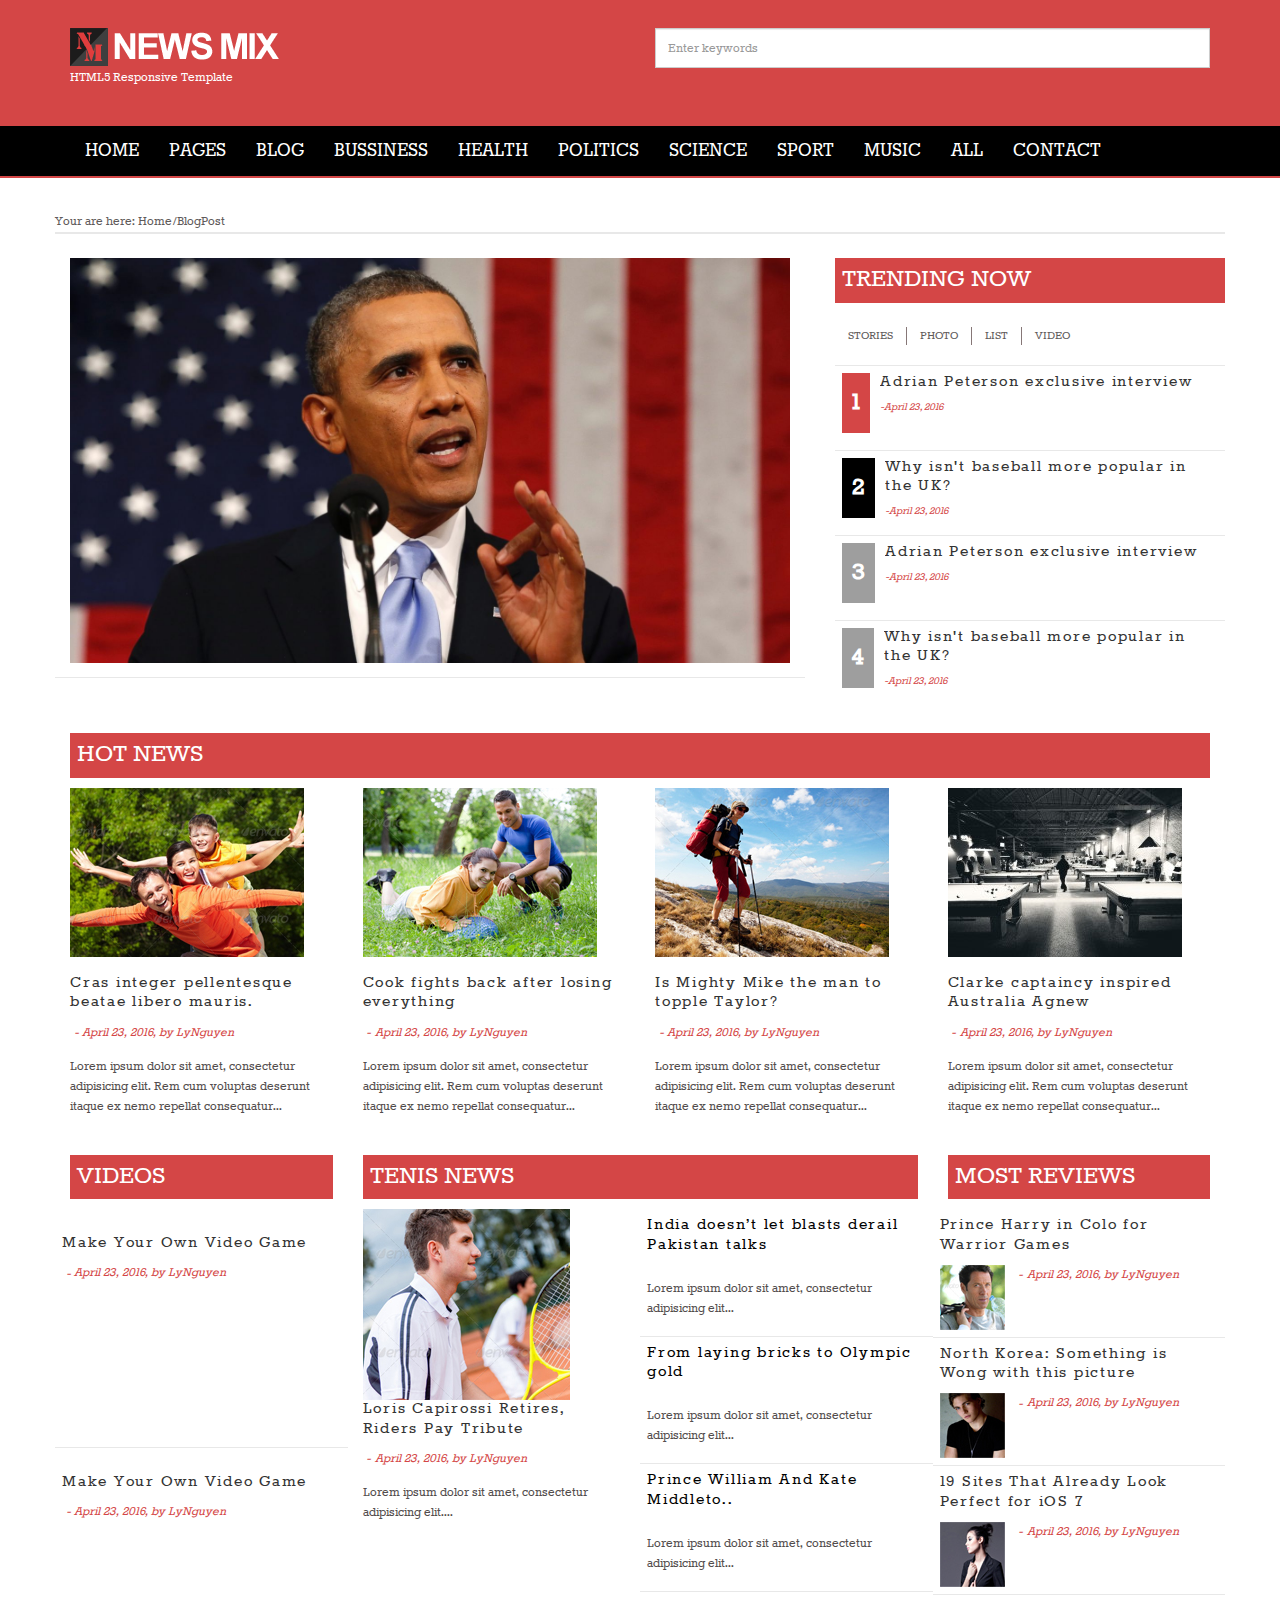
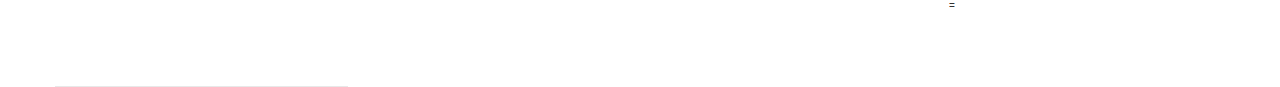
==== bootstrap/index.html @ d7aba9df "commit example demo work with bootstrap framework" ====
<!DOCTYPE html>
<html lang="">
	<head>
		<meta charset="utf-8">
		<meta http-equiv="X-UA-Compatible" content="IE=edge">
		<meta name="viewport" content="width=device-width, initial-scale=1">
		<title>Boostrap Template</title>
		<link rel="stylesheet" href="css/bootstrap.min.css">
		<link rel="stylesheet" href="css/custom.css">
	</head>
	<body>		
		<header>
			<!-- <div class="container-fluit">
				<div class="row menu-icon">
					<div class="col-md-8">
						<h4>Breaking news</h4>
						<p>Syrian prime minister defects, fighting goes on</p>
					</div>
					<div class="col-md-4">
						
					</div>
				</div>
			</div> -->
			<div class="container">
				<div class="row">
					<div class="col-md-6">
						<img src="images/logo.png" alt="">
						<p>HTML5 Responsive Template</p>
					</div>
					<div class="col-md-6">
						<input type="text" class="form-control" placeholder="Enter keywords" />
					</div>
				</div>
			</div>
		</header>
		<nav class="navbar navbar-default">
			<div class="container">
				<ul class="nav navbar-nav menu">
					<li><a href="#">Home</a></li>
					<li><a href="#">Pages</a></li>
					<li><a href="#">Blog</a></li>
					<li><a href="#">Bussiness</a></li>
					<li><a href="#">Health</a></li>
					<li><a href="#">Politics</a></li>
					<li><a href="#">Science</a></li>
					<li><a href="#">Sport</a></li>
					<li><a href="#">Music</a></li>
					<li><a href="#">All</a></li>
					<li><a href="#">Contact</a></li>
				</ul>
			</div>
		</nav>
		<section>
			<div class="container">
				<div class="row">
					<p class="tag">Your are here: Home/BlogPost</p>
					<div class="col-md-8 content">
						<div class="row">
							<div class="col-md-12">
								<img src="images/01.jpg" alt="BracObama" class="img-responsive">
							</div>
						</div>
						
					</div>
					<div class="col-md-4">
						<div class="row">
							<h3 class="title">Trending now</h3>
							<ul class="slide-bar">
								<li><a href="#">Stories</a></li>
								<li><a href="#">Photo</a></li>
								<li><a href="#">List</a></li>
								<li><a href="#">Video</a></li>
							</ul>
						</div>
						<div class="row catelog">
							<div class="col-md-12">
								<div class="media-left">
								    <p class="number first">1</p>
							  	</div>
							  	<div class="media-body">
							    	<h4 class="media-heading news">Adrian Peterson exclusive interview</h4>
							    	<small>April 23, 2016</small>
							  	</div>
						  	</div>
						  	<div class="col-md-12">
								<div class="media-left">
								    <p class="number second">2</p>
							  	</div>
							  	<div class="media-body">
							    	<h4 class="media-heading news">Why isn't baseball more popular in the UK?</h4>
							    	<small>April 23, 2016</small>
							  	</div>
						  	</div>
						  	<div class="col-md-12">
								<div class="media-left">
								    <p class="number third">3</p>
							  	</div>
							  	<div class="media-body">
							    	<h4 class="media-heading news">Adrian Peterson exclusive interview</h4>
							    	<small>April 23, 2016</small>
							  	</div>
						  	</div>
						  	<div class="col-md-12">
								<div class="media-left">
								    <p class="number four">4</p>
							  	</div>
							  	<div class="media-body">
							    	<h4 class="media-heading news">Why isn't baseball more popular in the UK?</h4>
							    	<small>April 23, 2016</small>
							  	</div>
						  	</div>
						</div>
					</div>
				</div>
			</div>
		</section>
		<section>
			<div class="container">
				<h3 class="title">Hot News</h3>
				<div class="row">
					<div class="col-sm-3">
						<a href="#"><img class="media-object img-responsive" src="images/03.jpg" alt="""></a>
						<h3 class="news">Cras integer pellentesque beatae libero mauris.</h3>				  
				    	<date>April 23, 2016, by LyNguyen</date>
				    	<p class="details">Lorem ipsum dolor sit amet, consectetur adipisicing elit. Rem cum voluptas deserunt itaque ex nemo repellat consequatur...</p>
					</div>
					<div class="col-sm-3">
						<a href="#"><img class="media-object img-responsive" src="images/04.jpg" alt="""></a>
						<h3 class="news">Cook fights back after losing everything</h3>				    	
				    	<date>April 23, 2016, by LyNguyen</date>
				    	<p class="details">Lorem ipsum dolor sit amet, consectetur adipisicing elit. Rem cum voluptas deserunt itaque ex nemo repellat consequatur...</p>
					</div>
					<div class="col-sm-3">
						<a href="#"><img class="media-object img-responsive" src="images/05.jpg" alt="""></a>
						<h3 class="news">Is Mighty Mike the man to topple Taylor?</h3>
				    	<date>April 23, 2016, by LyNguyen</date>
				    	<p class="details">Lorem ipsum dolor sit amet, consectetur adipisicing elit. Rem cum voluptas deserunt itaque ex nemo repellat consequatur...</p>
					</div>
					<div class="col-sm-3">
						<a href="#"><img class="media-object img-responsive" src="images/07.jpg" alt="""></a>
						<h3 class="news">Clarke captaincy inspired Australia Agnew</h3>				  
				    		<date>April 23, 2016, by LyNguyen</date>
				    	<p class="details">Lorem ipsum dolor sit amet, consectetur adipisicing elit. Rem cum voluptas deserunt itaque ex nemo repellat consequatur...</p>
					</div>
				</div>
			</div>
		</section>
		<section>
			<div class="container">
				<div class="row">
					<div class="col-sm-3">
						<h3 class="title">Videos</h3>
						<div class="row tenis">
							<div class="col-md-12">
								<h3 class="news">Make Your Own Video Game</h3>
								<date>April 23, 2016, by LyNguyen</date>
								<iframe width="262" height="150" src="https://www.youtube.com/embed/e-ORhEE9VVg" frameborder="0" allowfullscreen></iframe>
							</div>
							<div class="col-md-12">
								<h3 class="news">Make Your Own Video Game</h3>
								<date>April 23, 2016, by LyNguyen</date>
								<iframe width="262" height="150" src="https://www.youtube.com/embed/o1LjczYqck8?list=PL198A8D847CF81635" frameborder="0" allowfullscreen></iframe>
							</div>
						</div>
					</div>
					<div class="col-sm-6">
						<h3 class="title">Tenis news</h3>
						<div class="row">
							<div class="col-md-6">
								<a href=""><img src="images/06.jpg" alt=""></a>
								<h3 class="news tenis">Loris Capirossi Retires, Riders Pay Tribute</h3>
								<date>April 23, 2016, by LyNguyen</date>
				    			<p class="details">Lorem ipsum dolor sit amet, consectetur adipisicing elit....</p>
							</div>
							<div class="col-md-6">
								<div class="row tenis">
									<div class="col-md-12">
										<h3 class="news tenis"><a href="">India doesn’t let blasts derail Pakistan talks</a></h3>
								    	<p class="details">Lorem ipsum dolor sit amet, consectetur adipisicing elit...</p>
									</div>								  	
								    <div class="col-md-12">
								    	<h3 class="news tenis"><a href="">From laying bricks to Olympic gold</a></h3>
								    	<p class="details">Lorem ipsum dolor sit amet, consectetur adipisicing elit...</p>
								    </div>
								    <div class="col-md-12">
								    	<h3 class="news tenis"><a href="">Prince William And Kate Middleto..</a></h3>
								    	<p class="details">Lorem ipsum dolor sit amet, consectetur adipisicing elit...</p>								    	
								    </div>										  	
								</div>
							</div>
						</div>
					</div>
					<div class="col-sm-3">
						<h3 class="title">Most reviews</h3>
						<div class="row tenis">
							<div class="col-md-12">
								<h3 class="news tenis">Prince Harry in Colo for Warrior Games</h3>
								<div class="media-left">
								    <img src="images/08.jpg" alt="">
							  	</div>
							  	<div class="media-body">
							    	<date>April 23, 2016, by LyNguyen</date>
							  	</div>
						  	</div>
							<div class="col-md-12">
								<h3 class="news tenis">North Korea: Something is Wong with this picture</h3>
								<div class="media-left">
								    <img src="images/09.jpg" alt="">
							  	</div>
							  	<div class="media-body">
							    	<date>April 23, 2016, by LyNguyen</date>
							  	</div>
						  	</div>
							<div class="col-md-12">
								<h3 class="news tenis">19 Sites That Already Look Perfect for iOS 7</h3>
								<div class="media-left">
								    <img src="images/10.jpg" alt="">
							  	</div>
							  	<div class="media-body">
							    	<date>April 23, 2016, by LyNguyen</date>
							  	</div>
						  	</div>
						</div>
=					</div>
				</div>
			</div>
		</section>
	</body>
</html>
---- bootstrap/css/custom.css ----
body{
	background: #fff;
	font-family: Rokkitt-Regular;
}
@font-face{
	src: url('../fonts/Rokkitt-Regular.ttf');
	font-family: Rokkitt-Regular;
}	
header{
	background: #d44646;
	padding: 2em;
}
section{
	padding-top: 1em;
}
h3{
	font-size: 2em;
}
h3 a{
	text-decoration: none;
	color: #fff;
	text-transform: uppercase;
}
h3.news.tenis{
	margin-top: 0px;
}
h3.news.tenis a{
	text-transform: initial;
	text-decoration: none;
	color: #000;
}
h3.news.tenis a:hover{
	color:  #d44646;
}
h3 a:hover{
	color: #fff;
	text-decoration: none;
}
h3.title{
	background:  #d44646;
	color: #fff;
	text-transform: uppercase;
	padding: 0.25em;
	margin-top: 0.5em;
	margin-left: 0em;
}
p{
	color: #fff;
}
input.form-control{
	border-radius: 0px;
	height: 40px;
}
nav.navbar.navbar-default{
	background: #000;
	border: #000;
	border-radius: 0px;
	border-bottom: 2px solid #d44646;
}
.navbar-default .navbar-nav>li>a{
	color: #fff;
	text-transform: uppercase;
	font-size: 1.5em;
}
.navbar-default .navbar-nav>li>a:hover{
	color: #d44646;
	text-transform: uppercase;
}
ul.nav.navbar-nav.menu{
	text-align: center;
}
ul.slide-bar{
	padding: 1em 0 2em 0 ;
}
ul.slide-bar li:first-child{
	border: none;
}
ul.slide-bar li{
	float: left;
    list-style-type: none;
    padding: 0 1em 0 1em;
    border-left: 1px solid #867777;
    text-transform: uppercase;
    font-size: 13px;
    font-weight: 400;
}
ul.slide-bar li a{
	color: #5f5b5b;
}
ul.slide-bar li a:hover{
	color: #d44646;
	text-decoration: none;
}
p.tag{
	color: #5f5b5b;
	border-bottom: 2px solid rgba(158, 158, 158, 0.24);
}
p.number{
	/**/
	color: #fff;
	padding: 10px;
	font-weight: bold;
	font-size: 2em;
}
p.number.first{
	background: #d44646;
}
p.number.second{
	background: #000;
}
p.number.third,p.number.four{
	background: #9E9E9E;
}
h4.media-heading.news {
    font-size: 1.25em;
    letter-spacing: 0.1em;
}
.media-body small::before{
	content: "-";
	color: #d44646;
}
.media-body small{
	color: #d44646;
	font-style: italic;
}
.row.catelog >.col-md-12{
	border-top: 1px solid rgba(158, 158, 158, 0.24);
	padding: 0.5em;
}
.col-md-8.content > .row{
	border-bottom: 1px solid rgba(158, 158, 158, 0.24);
	padding: 1em 0 1em 0;
	width: 100%;
}
h3.news{
	font-size: 1.25em;
    letter-spacing: 0.1em;
    margin-top: 1em;
}
h3.heading{
	font-size: 1.5em;
    letter-spacing: 0.1em;
    margin-top: 0.25em;
    /*padding-top: 1em;*/
}
span.caption{
	text-transform: uppercase;
}
date::before{
	content: "-";
	color: #d44646;
	padding: 0.25em;
}
date{
	color: #d44646;
	font-style: italic;
}
p.details{
	color: #524d4d;
    font-size: 1em;
    padding-top: 1em;
}
.row.tenis >.col-md-12{
	border-bottom: 1px solid rgba(158, 158, 158, 0.24);
	padding: 0.5em;
}
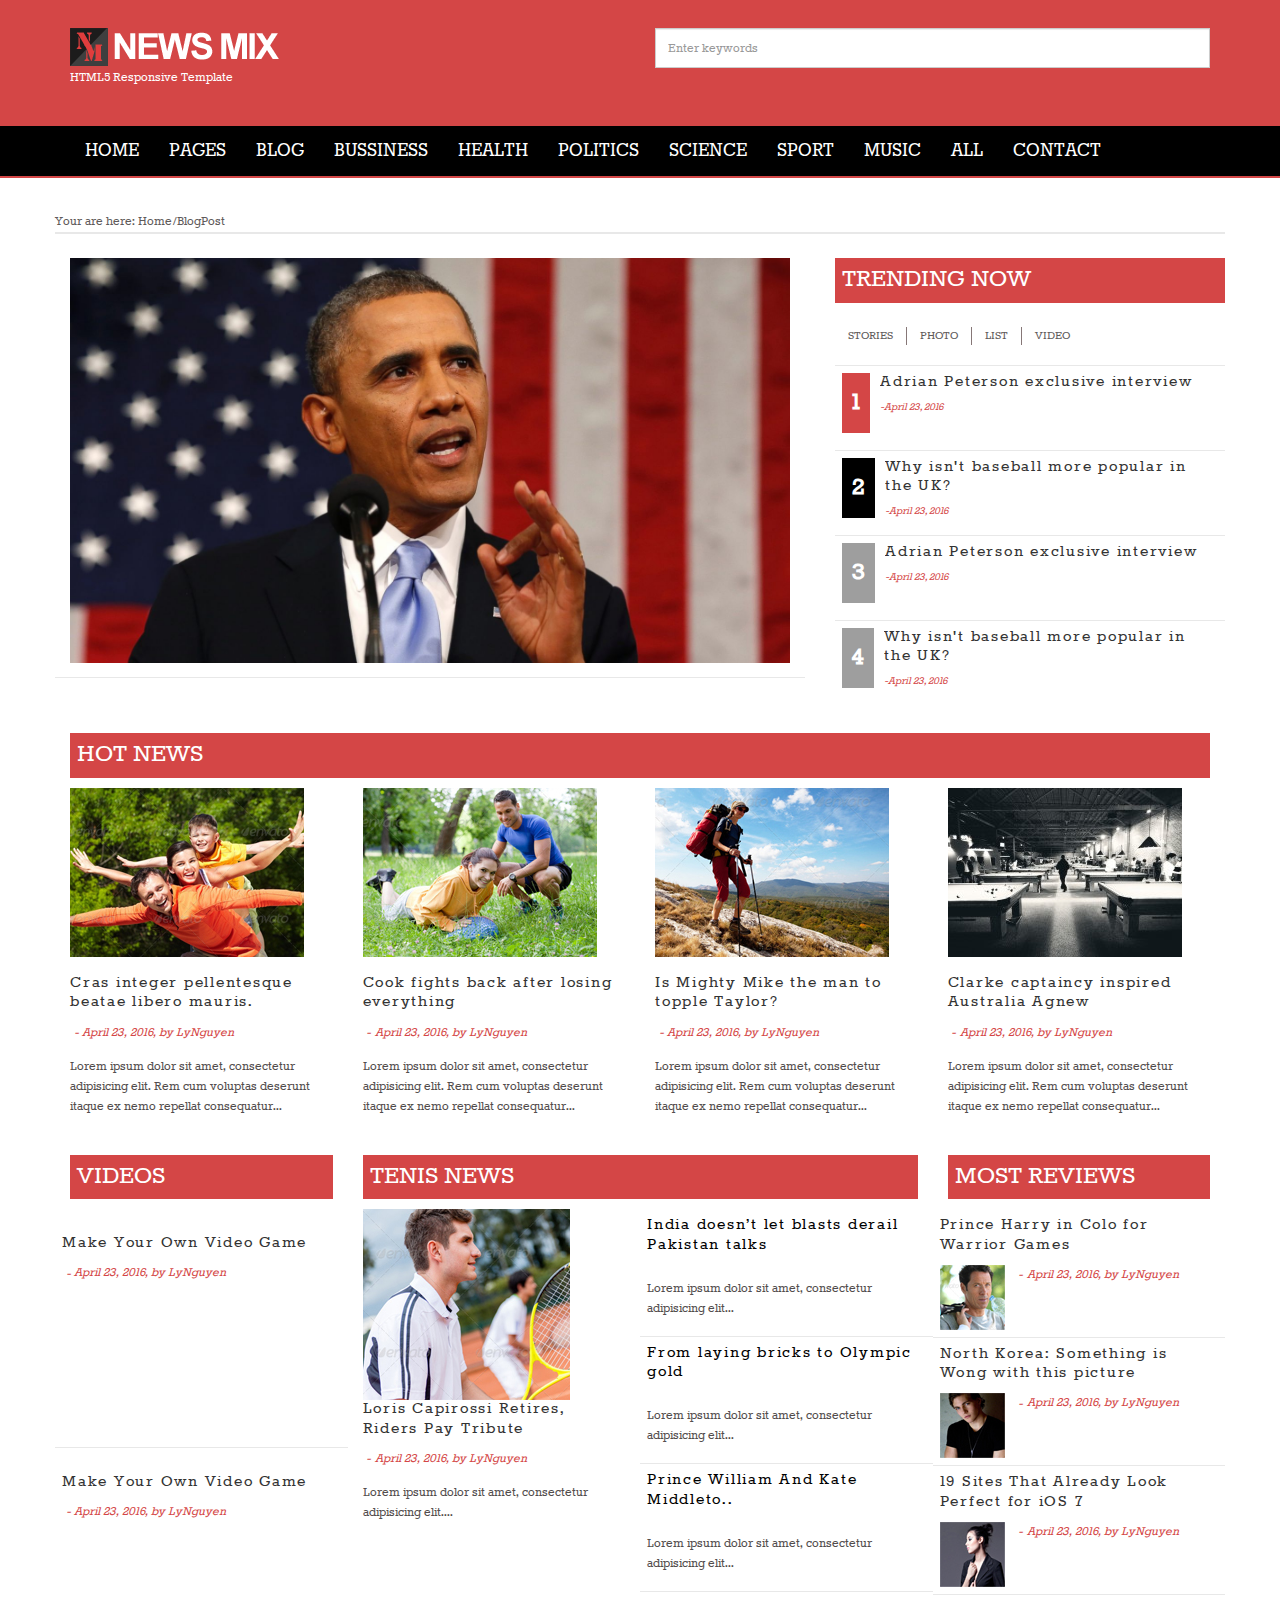
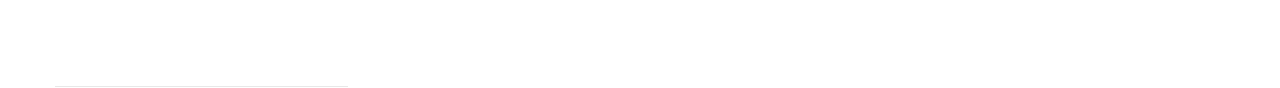
==== commit a9f7a3c7: "Bootstrap example demo" ====
--- a/bootstrap/index.html
+++ b/bootstrap/index.html
@@ -221,9 +221,24 @@
 							  	</div>
 						  	</div>
 						</div>
-=					</div>
+					</div>
 				</div>
 			</div>
 		</section>
+		<footer>
+			<div class="container">
+				<div class="row">
+					<div class="col-md-3">
+						
+					</div>
+					<div class="col-md-6">
+						
+					</div>
+					<div class="col-md-3">
+						
+					</div>
+				</div>
+			</div>
+		</footer>
 	</body>
 </html>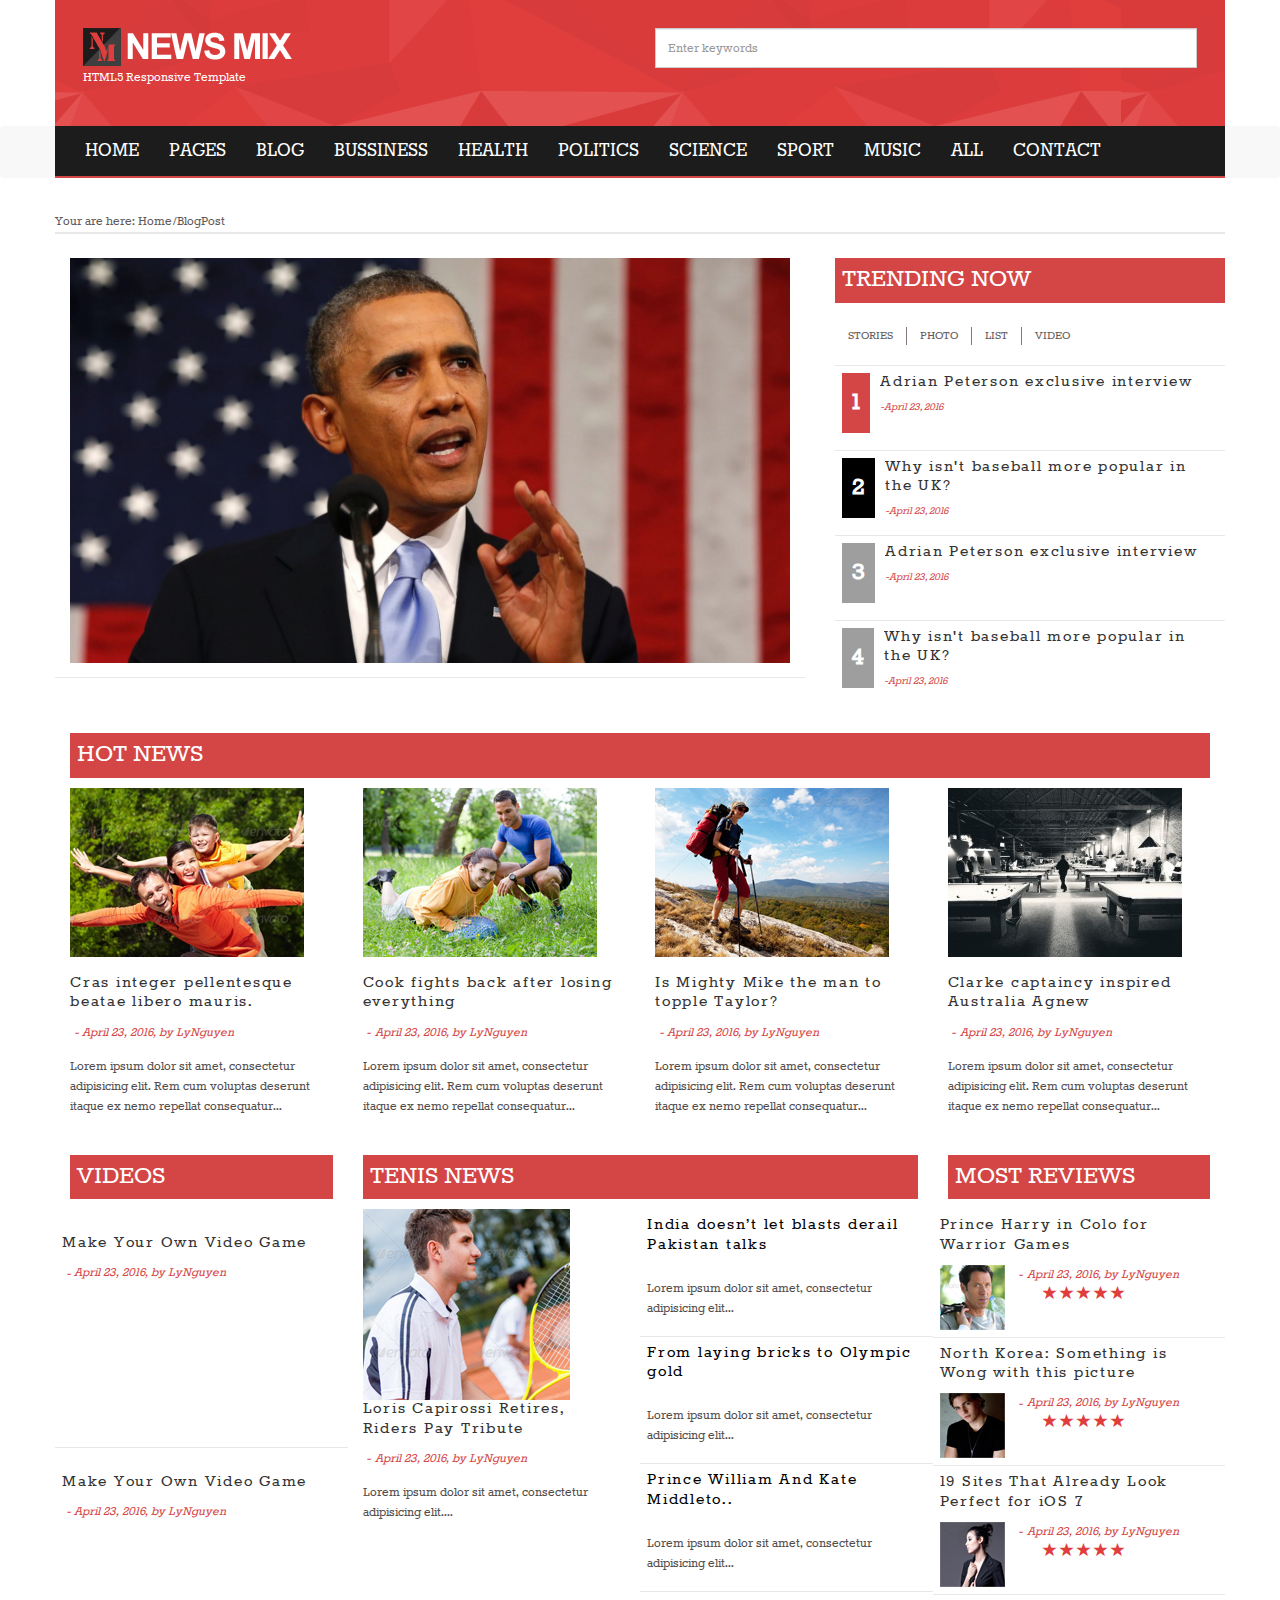
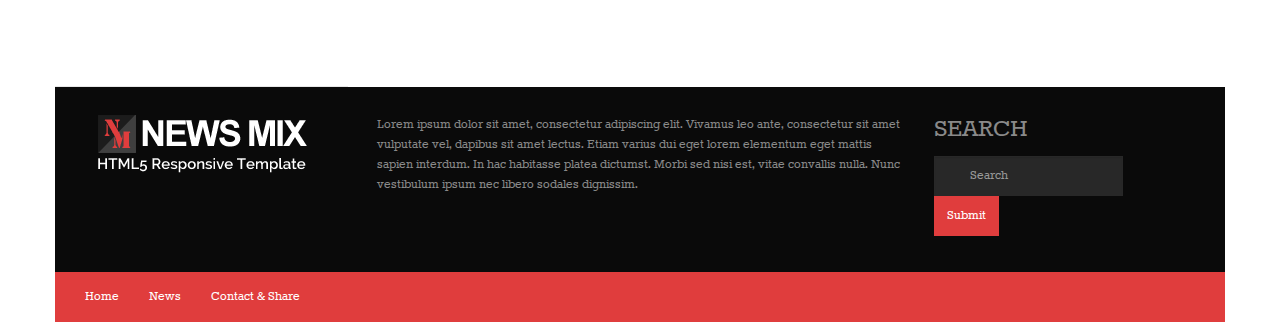
==== commit f432849d: "update source" ====
--- a/bootstrap/index.html
+++ b/bootstrap/index.html
@@ -10,17 +10,6 @@
 	</head>
 	<body>		
 		<header>
-			<!-- <div class="container-fluit">
-				<div class="row menu-icon">
-					<div class="col-md-8">
-						<h4>Breaking news</h4>
-						<p>Syrian prime minister defects, fighting goes on</p>
-					</div>
-					<div class="col-md-4">
-						
-					</div>
-				</div>
-			</div> -->
 			<div class="container">
 				<div class="row">
 					<div class="col-md-6">
@@ -200,6 +189,13 @@
 							  	</div>
 							  	<div class="media-body">
 							    	<date>April 23, 2016, by LyNguyen</date>
+							    	<div class="star">
+							    		<span class="glyphicon glyphicon-star" aria-hidden="true"></span>
+							    		<span class="glyphicon glyphicon-star" aria-hidden="true"></span>
+							    		<span class="glyphicon glyphicon-star" aria-hidden="true"></span>
+							    		<span class="glyphicon glyphicon-star" aria-hidden="true"></span>
+							    		<span class="glyphicon glyphicon-star" aria-hidden="true"></span>
+							    	</div> 
 							  	</div>
 						  	</div>
 							<div class="col-md-12">
@@ -209,6 +205,13 @@
 							  	</div>
 							  	<div class="media-body">
 							    	<date>April 23, 2016, by LyNguyen</date>
+							    	<div class="star">
+							    		<span class="glyphicon glyphicon-star" aria-hidden="true"></span>
+							    		<span class="glyphicon glyphicon-star" aria-hidden="true"></span>
+							    		<span class="glyphicon glyphicon-star" aria-hidden="true"></span>
+							    		<span class="glyphicon glyphicon-star" aria-hidden="true"></span>
+							    		<span class="glyphicon glyphicon-star" aria-hidden="true"></span>
+							    	</div> 
 							  	</div>
 						  	</div>
 							<div class="col-md-12">
@@ -218,6 +221,13 @@
 							  	</div>
 							  	<div class="media-body">
 							    	<date>April 23, 2016, by LyNguyen</date>
+							    	<div class="star">
+							    		<span class="glyphicon glyphicon-star" aria-hidden="true"></span>
+							    		<span class="glyphicon glyphicon-star" aria-hidden="true"></span>
+							    		<span class="glyphicon glyphicon-star" aria-hidden="true"></span>
+							    		<span class="glyphicon glyphicon-star" aria-hidden="true"></span>
+							    		<span class="glyphicon glyphicon-star" aria-hidden="true"></span>
+							    	</div> 
 							  	</div>
 						  	</div>
 						</div>
@@ -227,15 +237,32 @@
 		</section>
 		<footer>
 			<div class="container">
-				<div class="row">
+				<div class="row foot">
 					<div class="col-md-3">
-						
+						<img src="images/logo-foot.png" alt="" class="img-responsive">
 					</div>
 					<div class="col-md-6">
-						
+						<p>	Lorem ipsum dolor sit amet, consectetur adipiscing elit. Vivamus leo ante, consectetur sit amet vulputate vel, dapibus sit amet lectus. Etiam varius dui eget lorem elementum eget mattis sapien interdum. In hac habitasse platea dictumst. Morbi sed nisi est, vitae convallis nulla. Nunc vestibulum ipsum nec libero sodales dignissim.</p>
 					</div>
 					<div class="col-md-3">
-						
+						<h3>Search</h3>
+						<form class="navbar-form">
+					        <div class="form-group">
+					          <input type="text" class="form-control" placeholder="Search">
+					        </div>
+					        <button type="submit" class="btn btn-default">Submit</button>
+					    </form>
+					</div>
+				</div>
+				<div class="row foot-nav">
+					<div class="col-md-12">
+						<nav>
+							<ul class="nav navbar-nav">
+								<li><a href="">Home</a></li>
+								<li><a href="">News</a></li>
+								<li><a href="">Contact & Share</a></li>
+							</ul>
+						</nav>
 					</div>
 				</div>
 			</div>
--- a/bootstrap/css/custom.css
+++ b/bootstrap/css/custom.css
@@ -6,12 +6,17 @@
 	src: url('../fonts/Rokkitt-Regular.ttf');
 	font-family: Rokkitt-Regular;
 }	
-header{
-	background: #d44646;
+header .container{
+	/*background: #d44646;*/
+	background:url(../images/bg.png) repeat-x 0 0 #e03d3d;
 	padding: 2em;
 }
 section{
 	padding-top: 1em;
+}
+footer .container>.row.foot{
+	background: #0a0a0a;
+	padding: 2em;
 }
 h3{
 	font-size: 2em;
@@ -52,8 +57,10 @@
 	height: 40px;
 }
 nav.navbar.navbar-default{
-	background: #000;
-	border: #000;
+	border: transparent;
+}
+nav.navbar.navbar-default .container{
+	background: #1c1c1c;
 	border-radius: 0px;
 	border-bottom: 2px solid #d44646;
 }
@@ -163,4 +170,48 @@
 .row.tenis >.col-md-12{
 	border-bottom: 1px solid rgba(158, 158, 158, 0.24);
 	padding: 0.5em;
-}+}
+footer p{
+	color: #898989;
+}
+footer h3{
+	color: #898989;
+	margin-top: 0em;
+	text-transform: uppercase;
+}
+footer form.navbar-form{
+	padding: 0em;
+}
+footer input[type="text"]{
+	background: #282828;
+	border-color: #282828;
+	padding: 0px 35px;
+	width: 100%;
+}
+footer button.btn-default{
+	background: #e03d3d;
+	border-color: #e03d3d;
+	border-radius: 0px;
+	color: #fff;
+	height: 40px;
+}
+.row.foot-nav{
+	background: #e03d3d;
+}
+.row.foot-nav ul>li>a{
+	color: #fff;
+}
+.row.foot-nav ul>li>a:hover{
+	color: #000;
+	background: transparent;
+}
+.star{
+	padding-left: 2em;
+	color: #e03d3d;	
+}
+/*.star.glyphicon.glyphicon-star{
+	color: #e03d3d;
+}
+.star.glyphicon.glyphicon-star::first-child{
+	color: rgba(224, 61, 61, 0.45);
+}*/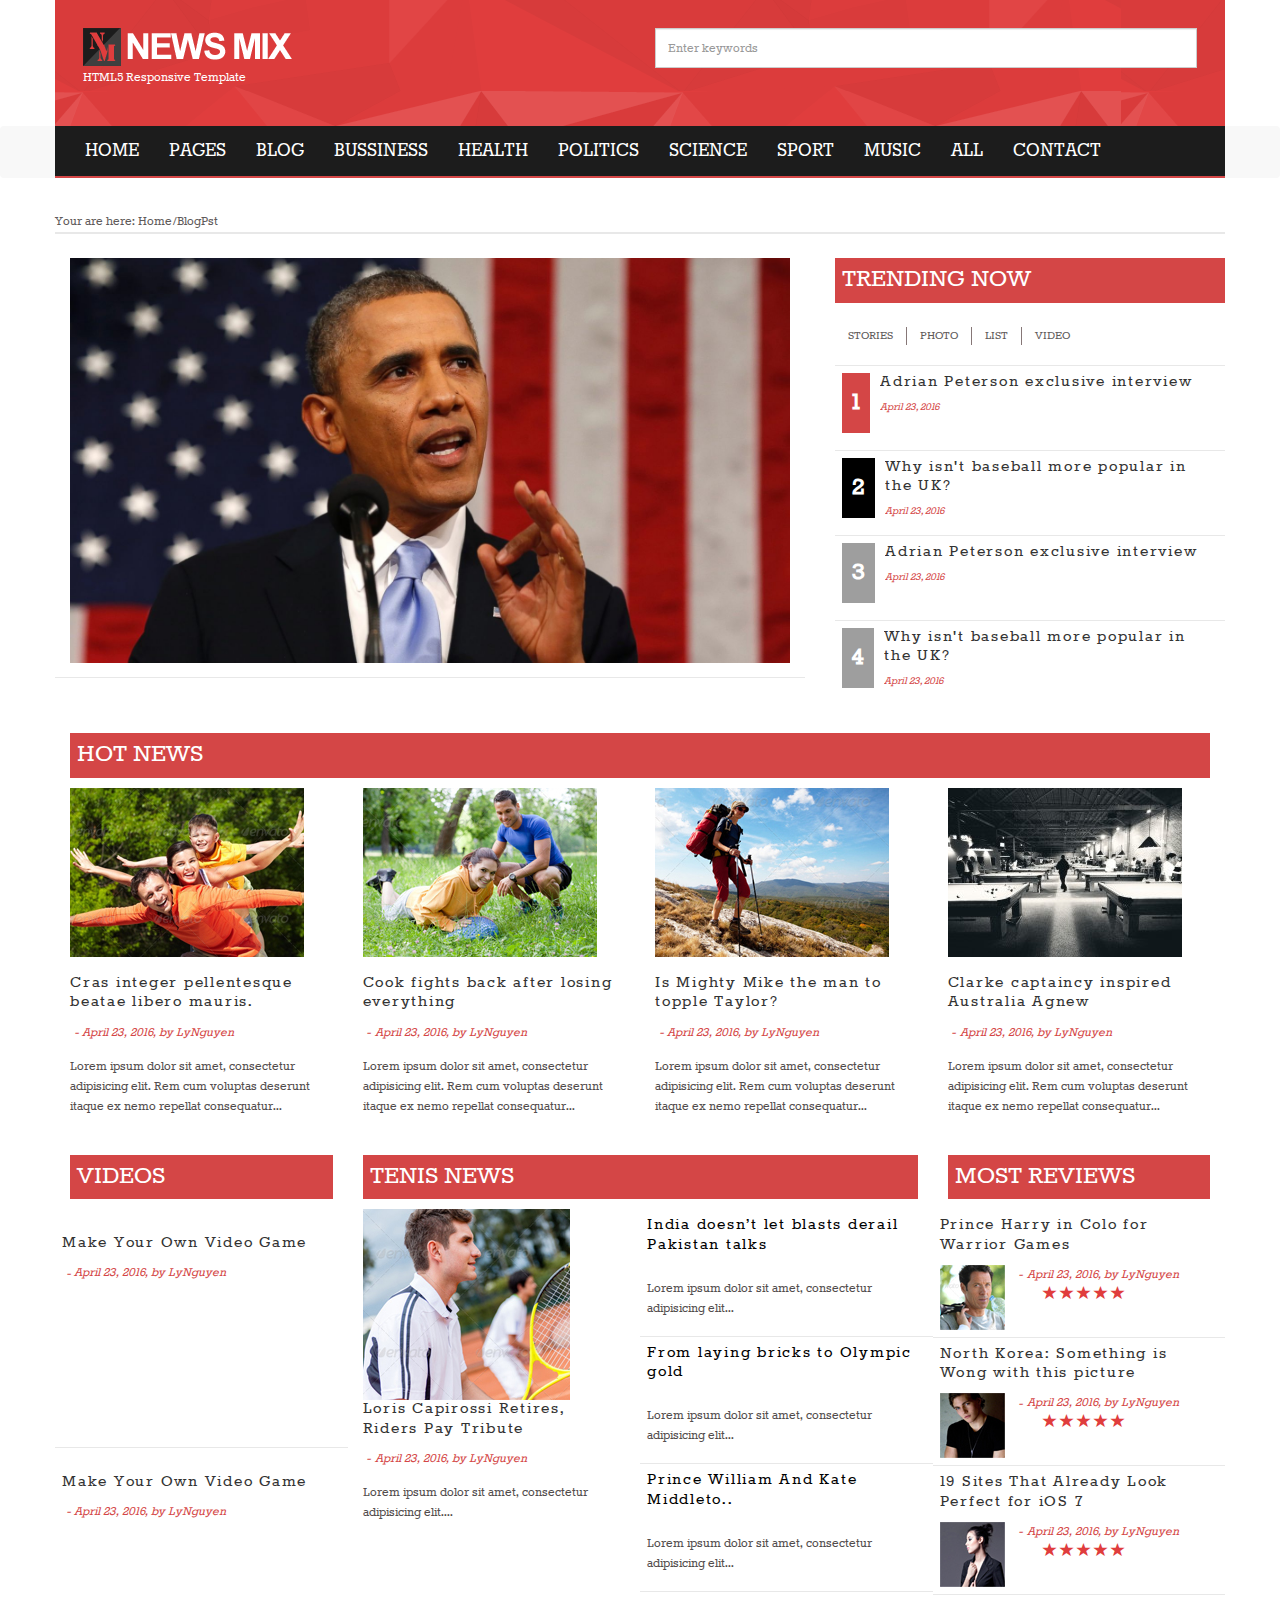
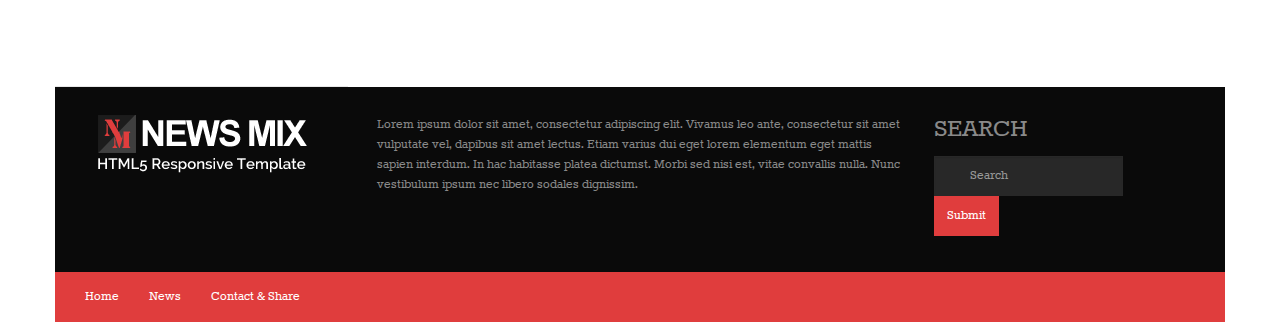
==== commit 4243f9a8: "Update source, css note" ====
--- a/bootstrap/index.html
+++ b/bootstrap/index.html
@@ -1,271 +1,287 @@
 <!DOCTYPE html>
 <html lang="">
-	<head>
-		<meta charset="utf-8">
-		<meta http-equiv="X-UA-Compatible" content="IE=edge">
-		<meta name="viewport" content="width=device-width, initial-scale=1">
-		<title>Boostrap Template</title>
-		<link rel="stylesheet" href="css/bootstrap.min.css">
-		<link rel="stylesheet" href="css/custom.css">
-	</head>
-	<body>		
-		<header>
-			<div class="container">
-				<div class="row">
-					<div class="col-md-6">
-						<img src="images/logo.png" alt="">
-						<p>HTML5 Responsive Template</p>
-					</div>
-					<div class="col-md-6">
-						<input type="text" class="form-control" placeholder="Enter keywords" />
-					</div>
-				</div>
-			</div>
-		</header>
-		<nav class="navbar navbar-default">
-			<div class="container">
-				<ul class="nav navbar-nav menu">
-					<li><a href="#">Home</a></li>
-					<li><a href="#">Pages</a></li>
-					<li><a href="#">Blog</a></li>
-					<li><a href="#">Bussiness</a></li>
-					<li><a href="#">Health</a></li>
-					<li><a href="#">Politics</a></li>
-					<li><a href="#">Science</a></li>
-					<li><a href="#">Sport</a></li>
-					<li><a href="#">Music</a></li>
-					<li><a href="#">All</a></li>
-					<li><a href="#">Contact</a></li>
-				</ul>
-			</div>
-		</nav>
-		<section>
-			<div class="container">
-				<div class="row">
-					<p class="tag">Your are here: Home/BlogPost</p>
-					<div class="col-md-8 content">
-						<div class="row">
-							<div class="col-md-12">
-								<img src="images/01.jpg" alt="BracObama" class="img-responsive">
-							</div>
-						</div>
-						
-					</div>
-					<div class="col-md-4">
-						<div class="row">
-							<h3 class="title">Trending now</h3>
-							<ul class="slide-bar">
-								<li><a href="#">Stories</a></li>
-								<li><a href="#">Photo</a></li>
-								<li><a href="#">List</a></li>
-								<li><a href="#">Video</a></li>
-							</ul>
-						</div>
-						<div class="row catelog">
-							<div class="col-md-12">
-								<div class="media-left">
-								    <p class="number first">1</p>
-							  	</div>
-							  	<div class="media-body">
-							    	<h4 class="media-heading news">Adrian Peterson exclusive interview</h4>
-							    	<small>April 23, 2016</small>
-							  	</div>
-						  	</div>
-						  	<div class="col-md-12">
-								<div class="media-left">
-								    <p class="number second">2</p>
-							  	</div>
-							  	<div class="media-body">
-							    	<h4 class="media-heading news">Why isn't baseball more popular in the UK?</h4>
-							    	<small>April 23, 2016</small>
-							  	</div>
-						  	</div>
-						  	<div class="col-md-12">
-								<div class="media-left">
-								    <p class="number third">3</p>
-							  	</div>
-							  	<div class="media-body">
-							    	<h4 class="media-heading news">Adrian Peterson exclusive interview</h4>
-							    	<small>April 23, 2016</small>
-							  	</div>
-						  	</div>
-						  	<div class="col-md-12">
-								<div class="media-left">
-								    <p class="number four">4</p>
-							  	</div>
-							  	<div class="media-body">
-							    	<h4 class="media-heading news">Why isn't baseball more popular in the UK?</h4>
-							    	<small>April 23, 2016</small>
-							  	</div>
-						  	</div>
-						</div>
-					</div>
-				</div>
-			</div>
-		</section>
-		<section>
-			<div class="container">
-				<h3 class="title">Hot News</h3>
-				<div class="row">
-					<div class="col-sm-3">
-						<a href="#"><img class="media-object img-responsive" src="images/03.jpg" alt="""></a>
-						<h3 class="news">Cras integer pellentesque beatae libero mauris.</h3>				  
-				    	<date>April 23, 2016, by LyNguyen</date>
-				    	<p class="details">Lorem ipsum dolor sit amet, consectetur adipisicing elit. Rem cum voluptas deserunt itaque ex nemo repellat consequatur...</p>
-					</div>
-					<div class="col-sm-3">
-						<a href="#"><img class="media-object img-responsive" src="images/04.jpg" alt="""></a>
-						<h3 class="news">Cook fights back after losing everything</h3>				    	
-				    	<date>April 23, 2016, by LyNguyen</date>
-				    	<p class="details">Lorem ipsum dolor sit amet, consectetur adipisicing elit. Rem cum voluptas deserunt itaque ex nemo repellat consequatur...</p>
-					</div>
-					<div class="col-sm-3">
-						<a href="#"><img class="media-object img-responsive" src="images/05.jpg" alt="""></a>
-						<h3 class="news">Is Mighty Mike the man to topple Taylor?</h3>
-				    	<date>April 23, 2016, by LyNguyen</date>
-				    	<p class="details">Lorem ipsum dolor sit amet, consectetur adipisicing elit. Rem cum voluptas deserunt itaque ex nemo repellat consequatur...</p>
-					</div>
-					<div class="col-sm-3">
-						<a href="#"><img class="media-object img-responsive" src="images/07.jpg" alt="""></a>
-						<h3 class="news">Clarke captaincy inspired Australia Agnew</h3>				  
-				    		<date>April 23, 2016, by LyNguyen</date>
-				    	<p class="details">Lorem ipsum dolor sit amet, consectetur adipisicing elit. Rem cum voluptas deserunt itaque ex nemo repellat consequatur...</p>
-					</div>
-				</div>
-			</div>
-		</section>
-		<section>
-			<div class="container">
-				<div class="row">
-					<div class="col-sm-3">
-						<h3 class="title">Videos</h3>
-						<div class="row tenis">
-							<div class="col-md-12">
-								<h3 class="news">Make Your Own Video Game</h3>
-								<date>April 23, 2016, by LyNguyen</date>
-								<iframe width="262" height="150" src="https://www.youtube.com/embed/e-ORhEE9VVg" frameborder="0" allowfullscreen></iframe>
-							</div>
-							<div class="col-md-12">
-								<h3 class="news">Make Your Own Video Game</h3>
-								<date>April 23, 2016, by LyNguyen</date>
-								<iframe width="262" height="150" src="https://www.youtube.com/embed/o1LjczYqck8?list=PL198A8D847CF81635" frameborder="0" allowfullscreen></iframe>
-							</div>
-						</div>
-					</div>
-					<div class="col-sm-6">
-						<h3 class="title">Tenis news</h3>
-						<div class="row">
-							<div class="col-md-6">
-								<a href=""><img src="images/06.jpg" alt=""></a>
-								<h3 class="news tenis">Loris Capirossi Retires, Riders Pay Tribute</h3>
-								<date>April 23, 2016, by LyNguyen</date>
-				    			<p class="details">Lorem ipsum dolor sit amet, consectetur adipisicing elit....</p>
-							</div>
-							<div class="col-md-6">
-								<div class="row tenis">
-									<div class="col-md-12">
-										<h3 class="news tenis"><a href="">India doesn’t let blasts derail Pakistan talks</a></h3>
-								    	<p class="details">Lorem ipsum dolor sit amet, consectetur adipisicing elit...</p>
-									</div>								  	
-								    <div class="col-md-12">
-								    	<h3 class="news tenis"><a href="">From laying bricks to Olympic gold</a></h3>
-								    	<p class="details">Lorem ipsum dolor sit amet, consectetur adipisicing elit...</p>
-								    </div>
-								    <div class="col-md-12">
-								    	<h3 class="news tenis"><a href="">Prince William And Kate Middleto..</a></h3>
-								    	<p class="details">Lorem ipsum dolor sit amet, consectetur adipisicing elit...</p>								    	
-								    </div>										  	
-								</div>
-							</div>
-						</div>
-					</div>
-					<div class="col-sm-3">
-						<h3 class="title">Most reviews</h3>
-						<div class="row tenis">
-							<div class="col-md-12">
-								<h3 class="news tenis">Prince Harry in Colo for Warrior Games</h3>
-								<div class="media-left">
-								    <img src="images/08.jpg" alt="">
-							  	</div>
-							  	<div class="media-body">
-							    	<date>April 23, 2016, by LyNguyen</date>
-							    	<div class="star">
-							    		<span class="glyphicon glyphicon-star" aria-hidden="true"></span>
-							    		<span class="glyphicon glyphicon-star" aria-hidden="true"></span>
-							    		<span class="glyphicon glyphicon-star" aria-hidden="true"></span>
-							    		<span class="glyphicon glyphicon-star" aria-hidden="true"></span>
-							    		<span class="glyphicon glyphicon-star" aria-hidden="true"></span>
-							    	</div> 
-							  	</div>
-						  	</div>
-							<div class="col-md-12">
-								<h3 class="news tenis">North Korea: Something is Wong with this picture</h3>
-								<div class="media-left">
-								    <img src="images/09.jpg" alt="">
-							  	</div>
-							  	<div class="media-body">
-							    	<date>April 23, 2016, by LyNguyen</date>
-							    	<div class="star">
-							    		<span class="glyphicon glyphicon-star" aria-hidden="true"></span>
-							    		<span class="glyphicon glyphicon-star" aria-hidden="true"></span>
-							    		<span class="glyphicon glyphicon-star" aria-hidden="true"></span>
-							    		<span class="glyphicon glyphicon-star" aria-hidden="true"></span>
-							    		<span class="glyphicon glyphicon-star" aria-hidden="true"></span>
-							    	</div> 
-							  	</div>
-						  	</div>
-							<div class="col-md-12">
-								<h3 class="news tenis">19 Sites That Already Look Perfect for iOS 7</h3>
-								<div class="media-left">
-								    <img src="images/10.jpg" alt="">
-							  	</div>
-							  	<div class="media-body">
-							    	<date>April 23, 2016, by LyNguyen</date>
-							    	<div class="star">
-							    		<span class="glyphicon glyphicon-star" aria-hidden="true"></span>
-							    		<span class="glyphicon glyphicon-star" aria-hidden="true"></span>
-							    		<span class="glyphicon glyphicon-star" aria-hidden="true"></span>
-							    		<span class="glyphicon glyphicon-star" aria-hidden="true"></span>
-							    		<span class="glyphicon glyphicon-star" aria-hidden="true"></span>
-							    	</div> 
-							  	</div>
-						  	</div>
-						</div>
-					</div>
-				</div>
-			</div>
-		</section>
-		<footer>
-			<div class="container">
-				<div class="row foot">
-					<div class="col-md-3">
-						<img src="images/logo-foot.png" alt="" class="img-responsive">
-					</div>
-					<div class="col-md-6">
-						<p>	Lorem ipsum dolor sit amet, consectetur adipiscing elit. Vivamus leo ante, consectetur sit amet vulputate vel, dapibus sit amet lectus. Etiam varius dui eget lorem elementum eget mattis sapien interdum. In hac habitasse platea dictumst. Morbi sed nisi est, vitae convallis nulla. Nunc vestibulum ipsum nec libero sodales dignissim.</p>
-					</div>
-					<div class="col-md-3">
-						<h3>Search</h3>
-						<form class="navbar-form">
-					        <div class="form-group">
-					          <input type="text" class="form-control" placeholder="Search">
-					        </div>
-					        <button type="submit" class="btn btn-default">Submit</button>
-					    </form>
-					</div>
-				</div>
-				<div class="row foot-nav">
-					<div class="col-md-12">
-						<nav>
-							<ul class="nav navbar-nav">
-								<li><a href="">Home</a></li>
-								<li><a href="">News</a></li>
-								<li><a href="">Contact & Share</a></li>
-							</ul>
-						</nav>
-					</div>
-				</div>
-			</div>
-		</footer>
-	</body>
+  <head>
+    <meta charset="utf-8">
+    <meta http-equiv="X-UA-Compatible" content="IE=edge">
+    <meta name="viewport" content="width=device-width, initial-scale=1">
+    <title>Boostrap Template</title>
+    <link rel="stylesheet" href="css/bootstrap.min.css">
+    <link rel="stylesheet" href="css/custom.css">
+  </head>
+  <body>
+    <!-- header begin    -->
+    <header>
+      <div class="container">
+        <div class="row">
+          <div class="col-md-6">
+            <img src="images/logo.png" alt="">
+            <p>HTML5 Responsive Template</p>
+          </div>
+          <div class="col-md-6">
+            <input type="text" class="form-control" placeholder="Enter keywords" />
+          </div>
+        </div>
+      </div>
+    </header>
+    <!-- end header -->
+    <!-- nav begin -->
+    <nav class="navbar navbar-default">
+      <div class="container">
+        <ul class="nav navbar-nav menu">
+          <li><a href="#home">Home</a></li>
+          <li><a href="#first">Pages</a></li>
+          <li><a href="#second">Blog</a></li>
+          <li><a href="#third">Bussiness</a></li>
+          <li><a href="#">Health</a></li>
+          <li><a href="#">Politics</a></li>
+          <li><a href="#">Science</a></li>
+          <li><a href="#">Sport</a></li>
+          <li><a href="#">Music</a></li>
+          <li><a href="#">All</a></li>
+          <li><a href="#footer">Contact</a></li>
+        </ul>
+      </div>
+    </nav>
+    <!-- end nav -->
+    <!-- first section about Trending -->
+    <div id="first">
+    <section>
+        <div class="container">
+          <div class="row">
+            <p class="tag">Your are here: Home/BlogPst</p>
+            <div class="col-md-8 content">
+              <div class="row">
+                <div class="col-md-12">
+                  <img src="images/01.jpg" alt="BracObama" class="img-responsive">
+                </div>
+              </div>
+              
+            </div>
+            <div class="col-md-4">
+              <div class="row">
+                <h3 class="title">Trending now</h3>
+                <ul class="slide-bar">
+                  <li><a href="#">Stories</a></li>
+                  <li><a href="#">Photo</a></li>
+                  <li><a href="#">List</a></li>
+                  <li><a href="#">Video</a></li>
+                </ul>
+              </div>
+              <div class="row catelog">
+                <div class="col-md-12">
+                  <div class="media-left">
+                      <p class="number first">1</p>
+                    </div>
+                    <div class="media-body">
+                      <h4 class="media-heading news">Adrian Peterson exclusive interview</h4>
+                      <small>April 23, 2016</small>
+                    </div>
+                  </div>
+                  <div class="col-md-12">
+                  <div class="media-left">
+                      <p class="number second">2</p>
+                    </div>
+                    <div class="media-body">
+                      <h4 class="media-heading news">Why isn't baseball more popular in the UK?</h4>
+                      <small>April 23, 2016</small>
+                    </div>
+                  </div>
+                  <div class="col-md-12">
+                  <div class="media-left">
+                      <p class="number third">3</p>
+                    </div>
+                    <div class="media-body">
+                      <h4 class="media-heading news">Adrian Peterson exclusive interview</h4>
+                      <small>April 23, 2016</small>
+                    </div>
+                  </div>
+                  <div class="col-md-12">
+                  <div class="media-left">
+                      <p class="number four">4</p>
+                    </div>
+                    <div class="media-body">
+                      <h4 class="media-heading news">Why isn't baseball more popular in the UK?</h4>
+                      <small>April 23, 2016</small>
+                    </div>
+                  </div>
+              </div>
+            </div>
+          </div>
+        </div>
+      </section>
+    </div>
+    <!-- end section trending -->
+    <!-- section hot news -->
+    <div id="second">
+      <section>
+        <div class="container">
+          <h3 class="title">Hot News</h3>
+          <div class="row">
+            <div class="col-sm-3">
+              <a href="#"><img class="media-object img-responsive" src="images/03.jpg" alt="""></a>
+              <h3 class="news">Cras integer pellentesque beatae libero mauris.</h3>         
+                <date>April 23, 2016, by LyNguyen</date>
+                <p class="details">Lorem ipsum dolor sit amet, consectetur adipisicing elit. Rem cum voluptas deserunt itaque ex nemo repellat consequatur...</p>
+            </div>
+            <div class="col-sm-3">
+              <a href="#"><img class="media-object img-responsive" src="images/04.jpg" alt="""></a>
+              <h3 class="news">Cook fights back after losing everything</h3>              
+                <date>April 23, 2016, by LyNguyen</date>
+                <p class="details">Lorem ipsum dolor sit amet, consectetur adipisicing elit. Rem cum voluptas deserunt itaque ex nemo repellat consequatur...</p>
+            </div>
+            <div class="col-sm-3">
+              <a href="#"><img class="media-object img-responsive" src="images/05.jpg" alt="""></a>
+              <h3 class="news">Is Mighty Mike the man to topple Taylor?</h3>
+                <date>April 23, 2016, by LyNguyen</date>
+                <p class="details">Lorem ipsum dolor sit amet, consectetur adipisicing elit. Rem cum voluptas deserunt itaque ex nemo repellat consequatur...</p>
+            </div>
+            <div class="col-sm-3">
+              <a href="#"><img class="media-object img-responsive" src="images/07.jpg" alt="""></a>
+              <h3 class="news">Clarke captaincy inspired Australia Agnew</h3>         
+                  <date>April 23, 2016, by LyNguyen</date>
+                <p class="details">Lorem ipsum dolor sit amet, consectetur adipisicing elit. Rem cum voluptas deserunt itaque ex nemo repellat consequatur...</p>
+            </div>
+          </div>
+        </div>
+      </section>
+    </div>
+    <!-- end -->
+    <div id="third">
+      <section>
+        <div class="container">
+          <div class="row">
+            <div class="col-sm-3">
+              <h3 class="title">Videos</h3>
+              <div class="row tenis">
+                <div class="col-md-12">
+                  <h3 class="news">Make Your Own Video Game</h3>
+                  <date>April 23, 2016, by LyNguyen</date>
+                  <iframe width="262" height="150" src="https://www.youtube.com/embed/e-ORhEE9VVg" frameborder="0" allowfullscreen></iframe>
+                </div>
+                <div class="col-md-12">
+                  <h3 class="news">Make Your Own Video Game</h3>
+                  <date>April 23, 2016, by LyNguyen</date>
+                  <iframe width="262" height="150" src="https://www.youtube.com/embed/o1LjczYqck8?list=PL198A8D847CF81635" frameborder="0" allowfullscreen></iframe>
+                </div>
+              </div>
+            </div>
+            <div class="col-sm-6">
+              <h3 class="title">Tenis news</h3>
+              <div class="row">
+                <div class="col-md-6">
+                  <a href=""><img src="images/06.jpg" alt=""></a>
+                  <h3 class="news tenis">Loris Capirossi Retires, Riders Pay Tribute</h3>
+                  <date>April 23, 2016, by LyNguyen</date>
+                    <p class="details">Lorem ipsum dolor sit amet, consectetur adipisicing elit....</p>
+                </div>
+                <div class="col-md-6">
+                  <div class="row tenis">
+                    <div class="col-md-12">
+                      <h3 class="news tenis"><a href="">India doesn’t let blasts derail Pakistan talks</a></h3>
+                        <p class="details">Lorem ipsum dolor sit amet, consectetur adipisicing elit...</p>
+                    </div>                    
+                      <div class="col-md-12">
+                        <h3 class="news tenis"><a href="">From laying bricks to Olympic gold</a></h3>
+                        <p class="details">Lorem ipsum dolor sit amet, consectetur adipisicing elit...</p>
+                      </div>
+                      <div class="col-md-12">
+                        <h3 class="news tenis"><a href="">Prince William And Kate Middleto..</a></h3>
+                        <p class="details">Lorem ipsum dolor sit amet, consectetur adipisicing elit...</p>                      
+                      </div>                        
+                  </div>
+                </div>
+              </div>
+            </div>
+            <div class="col-sm-3">
+              <h3 class="title">Most reviews</h3>
+              <div class="row tenis">
+                <div class="col-md-12">
+                  <h3 class="news tenis">Prince Harry in Colo for Warrior Games</h3>
+                  <div class="media-left">
+                      <img src="images/08.jpg" alt="">
+                    </div>
+                    <div class="media-body">
+                      <date>April 23, 2016, by LyNguyen</date>
+                      <div class="star">
+                        <span class="glyphicon glyphicon-star" aria-hidden="true"></span>
+                        <span class="glyphicon glyphicon-star" aria-hidden="true"></span>
+                        <span class="glyphicon glyphicon-star" aria-hidden="true"></span>
+                        <span class="glyphicon glyphicon-star" aria-hidden="true"></span>
+                        <span class="glyphicon glyphicon-star" aria-hidden="true"></span>
+                      </div> 
+                    </div>
+                  </div>
+                <div class="col-md-12">
+                  <h3 class="news tenis">North Korea: Something is Wong with this picture</h3>
+                  <div class="media-left">
+                      <img src="images/09.jpg" alt="">
+                    </div>
+                    <div class="media-body">
+                      <date>April 23, 2016, by LyNguyen</date>
+                      <div class="star">
+                        <span class="glyphicon glyphicon-star" aria-hidden="true"></span>
+                        <span class="glyphicon glyphicon-star" aria-hidden="true"></span>
+                        <span class="glyphicon glyphicon-star" aria-hidden="true"></span>
+                        <span class="glyphicon glyphicon-star" aria-hidden="true"></span>
+                        <span class="glyphicon glyphicon-star" aria-hidden="true"></span>
+                      </div> 
+                    </div>
+                  </div>
+                <div class="col-md-12">
+                  <h3 class="news tenis">19 Sites That Already Look Perfect for iOS 7</h3>
+                  <div class="media-left">
+                      <img src="images/10.jpg" alt="">
+                    </div>
+                    <div class="media-body">
+                      <date>April 23, 2016, by LyNguyen</date>
+                      <div class="star">
+                        <span class="glyphicon glyphicon-star" aria-hidden="true"></span>
+                        <span class="glyphicon glyphicon-star" aria-hidden="true"></span>
+                        <span class="glyphicon glyphicon-star" aria-hidden="true"></span>
+                        <span class="glyphicon glyphicon-star" aria-hidden="true"></span>
+                        <span class="glyphicon glyphicon-star" aria-hidden="true"></span>
+                      </div> 
+                    </div>
+                  </div>
+                </div>
+              </div>
+            </div>
+          </div>
+        </section>
+      </div>
+      <div id="footer">
+        <footer>
+          <div class="container">
+            <div class="row foot">
+              <div class="col-md-3">
+                <img src="images/logo-foot.png" alt="" class="img-responsive">
+              </div>
+              <div class="col-md-6">
+                <p> Lorem ipsum dolor sit amet, consectetur adipiscing elit. Vivamus leo ante, consectetur sit amet vulputate vel, dapibus sit amet lectus. Etiam varius dui eget lorem elementum eget mattis sapien interdum. In hac habitasse platea dictumst. Morbi sed nisi est, vitae convallis nulla. Nunc vestibulum ipsum nec libero sodales dignissim.</p>
+              </div>
+              <div class="col-md-3">
+                <h3>Search</h3>
+                <form class="navbar-form">
+                      <div class="form-group">
+                        <input type="text" class="form-control" placeholder="Search">
+                      </div>
+                      <button type="submit" class="btn btn-default">Submit</button>
+                  </form>
+              </div>
+            </div>
+            <div class="row foot-nav">
+              <div class="col-md-12">
+                <nav>
+                  <ul class="nav navbar-nav">
+                    <li><a href="">Home</a></li>
+                    <li><a href="">News</a></li>
+                    <li><a href="">Contact & Share</a></li>
+                  </ul>
+                </nav>
+              </div>
+            </div>
+          </div>
+        </footer>
+      </div>
+  </body>
 </html>--- a/bootstrap/css/custom.css
+++ b/bootstrap/css/custom.css
@@ -1,89 +1,50 @@
 body{
-	background: #fff;
-	font-family: Rokkitt-Regular;
+  background: #fff;
+  font-family: Rokkitt-Regular;
 }
 @font-face{
-	src: url('../fonts/Rokkitt-Regular.ttf');
-	font-family: Rokkitt-Regular;
-}	
+  src: url('../fonts/Rokkitt-Regular.ttf');
+  font-family: Rokkitt-Regular;
+}
+/*------------HEADER--------------*/
 header .container{
-	/*background: #d44646;*/
-	background:url(../images/bg.png) repeat-x 0 0 #e03d3d;
-	padding: 2em;
-}
+  background:url(../images/bg.png) repeat-x 0 0 #e03d3d;
+  padding: 2em;
+}
+nav.navbar.navbar-default{
+  border: transparent;
+}
+nav.navbar.navbar-default .container{
+  background: #1c1c1c;
+  border-radius: 0px;
+  border-bottom: 2px solid #d44646;
+}
+.navbar-default .navbar-nav>li>a{
+  color: #fff;
+  text-transform: uppercase;
+  font-size: 1.5em;
+}
+.navbar-default .navbar-nav>li>a:hover{
+  color: #d44646;
+  text-transform: uppercase;
+}
+ul.nav.navbar-nav.menu{
+  text-align: center;
+}
+/*------------END HEADER----------*/
+
+/*------------SECTION-------------*/
 section{
-	padding-top: 1em;
-}
-footer .container>.row.foot{
-	background: #0a0a0a;
-	padding: 2em;
-}
-h3{
-	font-size: 2em;
-}
-h3 a{
-	text-decoration: none;
-	color: #fff;
-	text-transform: uppercase;
-}
-h3.news.tenis{
-	margin-top: 0px;
-}
-h3.news.tenis a{
-	text-transform: initial;
-	text-decoration: none;
-	color: #000;
-}
-h3.news.tenis a:hover{
-	color:  #d44646;
-}
-h3 a:hover{
-	color: #fff;
-	text-decoration: none;
-}
-h3.title{
-	background:  #d44646;
-	color: #fff;
-	text-transform: uppercase;
-	padding: 0.25em;
-	margin-top: 0.5em;
-	margin-left: 0em;
-}
-p{
-	color: #fff;
-}
-input.form-control{
-	border-radius: 0px;
-	height: 40px;
-}
-nav.navbar.navbar-default{
-	border: transparent;
-}
-nav.navbar.navbar-default .container{
-	background: #1c1c1c;
-	border-radius: 0px;
-	border-bottom: 2px solid #d44646;
-}
-.navbar-default .navbar-nav>li>a{
-	color: #fff;
-	text-transform: uppercase;
-	font-size: 1.5em;
-}
-.navbar-default .navbar-nav>li>a:hover{
-	color: #d44646;
-	text-transform: uppercase;
-}
-ul.nav.navbar-nav.menu{
-	text-align: center;
+  padding-top: 1em;
 }
 ul.slide-bar{
-	padding: 1em 0 2em 0 ;
+  padding: 1em 0 2em 0 ;
 }
 ul.slide-bar li:first-child{
-	border: none;
+  border: none;
 }
 ul.slide-bar li{
-	float: left;
+  float: left;
     list-style-type: none;
     padding: 0 1em 0 1em;
     border-left: 1px solid #867777;
@@ -92,126 +53,172 @@
     font-weight: 400;
 }
 ul.slide-bar li a{
-	color: #5f5b5b;
+  color: #5f5b5b;
 }
 ul.slide-bar li a:hover{
-	color: #d44646;
-	text-decoration: none;
+  color: #d44646;
+  text-decoration: none;
 }
 p.tag{
-	color: #5f5b5b;
-	border-bottom: 2px solid rgba(158, 158, 158, 0.24);
-}
+  color: #5f5b5b;
+  border-bottom: 2px solid rgba(158, 158, 158, 0.24);
+}
+/*custom number on slidebar*/
 p.number{
-	/**/
-	color: #fff;
-	padding: 10px;
-	font-weight: bold;
-	font-size: 2em;
+  color: #fff;
+  padding: 10px;
+  font-weight: bold;
+  font-size: 2em;
 }
 p.number.first{
-	background: #d44646;
+  background: #d44646;
 }
 p.number.second{
-	background: #000;
+  background: #000;
 }
 p.number.third,p.number.four{
-	background: #9E9E9E;
+  background: #9E9E9E;
+}
+/*media-body*/
+media-body small::before{
+  content: "-";
+  color: #d44646;
+}
+.media-body small{
+  color: #d44646;
+  font-style: italic;
+}
+.row.catelog >.col-md-12{
+  border-top: 1px solid rgba(158, 158, 158, 0.24);
+  padding: 0.5em;
+}
+.col-md-8.content > .row{
+  border-bottom: 1px solid rgba(158, 158, 158, 0.24);
+  padding: 1em 0 1em 0;
+  width: 100%;
+}
+/*date tag custom*/
+date::before{
+  content: "-";
+  color: #d44646;
+  padding: 0.25em;
+}
+date{
+  color: #d44646;
+  font-style: italic;
+}
+/*input*/
+input.form-control{
+  border-radius: 0px;
+  height: 40px;
+}
+.star{
+  padding-left: 2em;
+  color: #e03d3d; 
+}
+.row.tenis >.col-md-12{
+  border-bottom: 1px solid rgba(158, 158, 158, 0.24);
+  padding: 0.5em;
+}
+/*------------END SECTION---------*/
+
+/*------------FOOTER-------------*/
+footer .container>.row.foot{
+  background: #0a0a0a;
+  padding: 2em;
+}
+footer p{
+  color: #898989;
+}
+footer h3{
+  color: #898989;
+  margin-top: 0em;
+  text-transform: uppercase;
+}
+footer form.navbar-form{
+  padding: 0em;
+}
+footer input[type="text"]{
+  background: #282828;
+  border-color: #282828;
+  padding: 0px 35px;
+  width: 100%;
+}
+footer button.btn-default{
+  background: #e03d3d;
+  border-color: #e03d3d;
+  border-radius: 0px;
+  color: #fff;
+  height: 40px;
+}
+.row.foot-nav{
+  background: #e03d3d;
+}
+.row.foot-nav ul>li>a{
+  color: #fff;
+}
+.row.foot-nav ul>li>a:hover{
+  color: #000;
+  background: transparent;
+}
+/*------------END FOOTER---------*/
+
+/*p, h3, h4 , span css*/
+p{
+  color: #fff;
+}
+p.details{
+  color: #524d4d;
+  font-size: 1em;
+  padding-top: 1em;
+}
+h3{
+  font-size: 2em;
+}
+h3 a{
+  text-decoration: none;
+  color: #fff;
+  text-transform: uppercase;
+}
+h3.news.tenis{
+  margin-top: 0px;
+}
+h3.news.tenis a{
+  text-transform: initial;
+  text-decoration: none;
+  color: #000;
+}
+h3.news.tenis a:hover{
+  color:  #d44646;
+}
+h3 a:hover{
+  color: #fff;
+  text-decoration: none;
+}
+h3.title{
+  background:  #d44646;
+  color: #fff;
+  text-transform: uppercase;
+  padding: 0.25em;
+  margin-top: 0.5em;
+  margin-left: 0em;
 }
 h4.media-heading.news {
     font-size: 1.25em;
     letter-spacing: 0.1em;
 }
-.media-body small::before{
-	content: "-";
-	color: #d44646;
-}
-.media-body small{
-	color: #d44646;
-	font-style: italic;
-}
-.row.catelog >.col-md-12{
-	border-top: 1px solid rgba(158, 158, 158, 0.24);
-	padding: 0.5em;
-}
-.col-md-8.content > .row{
-	border-bottom: 1px solid rgba(158, 158, 158, 0.24);
-	padding: 1em 0 1em 0;
-	width: 100%;
-}
 h3.news{
-	font-size: 1.25em;
+  font-size: 1.25em;
     letter-spacing: 0.1em;
     margin-top: 1em;
 }
 h3.heading{
-	font-size: 1.5em;
+  font-size: 1.5em;
     letter-spacing: 0.1em;
     margin-top: 0.25em;
-    /*padding-top: 1em;*/
 }
 span.caption{
-	text-transform: uppercase;
-}
-date::before{
-	content: "-";
-	color: #d44646;
-	padding: 0.25em;
-}
-date{
-	color: #d44646;
-	font-style: italic;
-}
-p.details{
-	color: #524d4d;
-    font-size: 1em;
-    padding-top: 1em;
-}
-.row.tenis >.col-md-12{
-	border-bottom: 1px solid rgba(158, 158, 158, 0.24);
-	padding: 0.5em;
-}
-footer p{
-	color: #898989;
-}
-footer h3{
-	color: #898989;
-	margin-top: 0em;
-	text-transform: uppercase;
-}
-footer form.navbar-form{
-	padding: 0em;
-}
-footer input[type="text"]{
-	background: #282828;
-	border-color: #282828;
-	padding: 0px 35px;
-	width: 100%;
-}
-footer button.btn-default{
-	background: #e03d3d;
-	border-color: #e03d3d;
-	border-radius: 0px;
-	color: #fff;
-	height: 40px;
-}
-.row.foot-nav{
-	background: #e03d3d;
-}
-.row.foot-nav ul>li>a{
-	color: #fff;
-}
-.row.foot-nav ul>li>a:hover{
-	color: #000;
-	background: transparent;
-}
-.star{
-	padding-left: 2em;
-	color: #e03d3d;	
-}
-/*.star.glyphicon.glyphicon-star{
-	color: #e03d3d;
-}
-.star.glyphicon.glyphicon-star::first-child{
-	color: rgba(224, 61, 61, 0.45);
-}*/+  text-transform: uppercase;
+}
+
+
